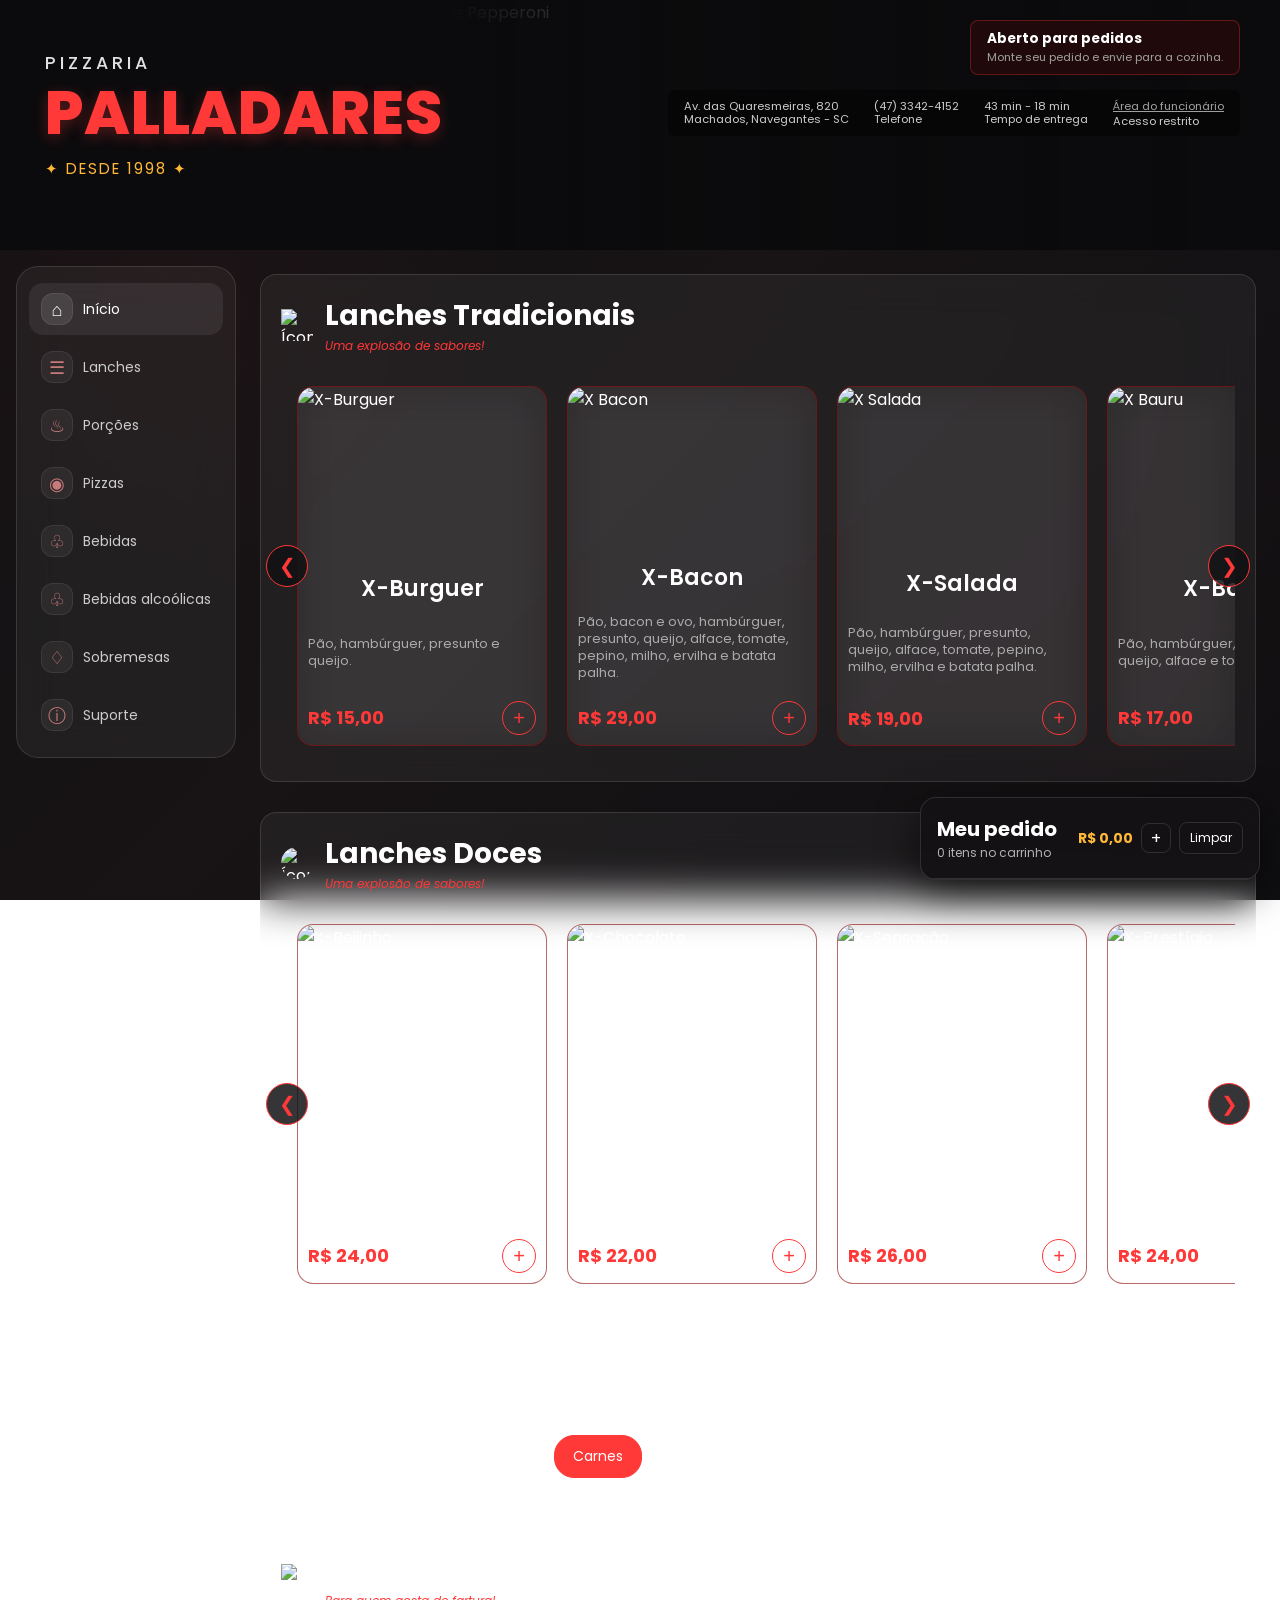
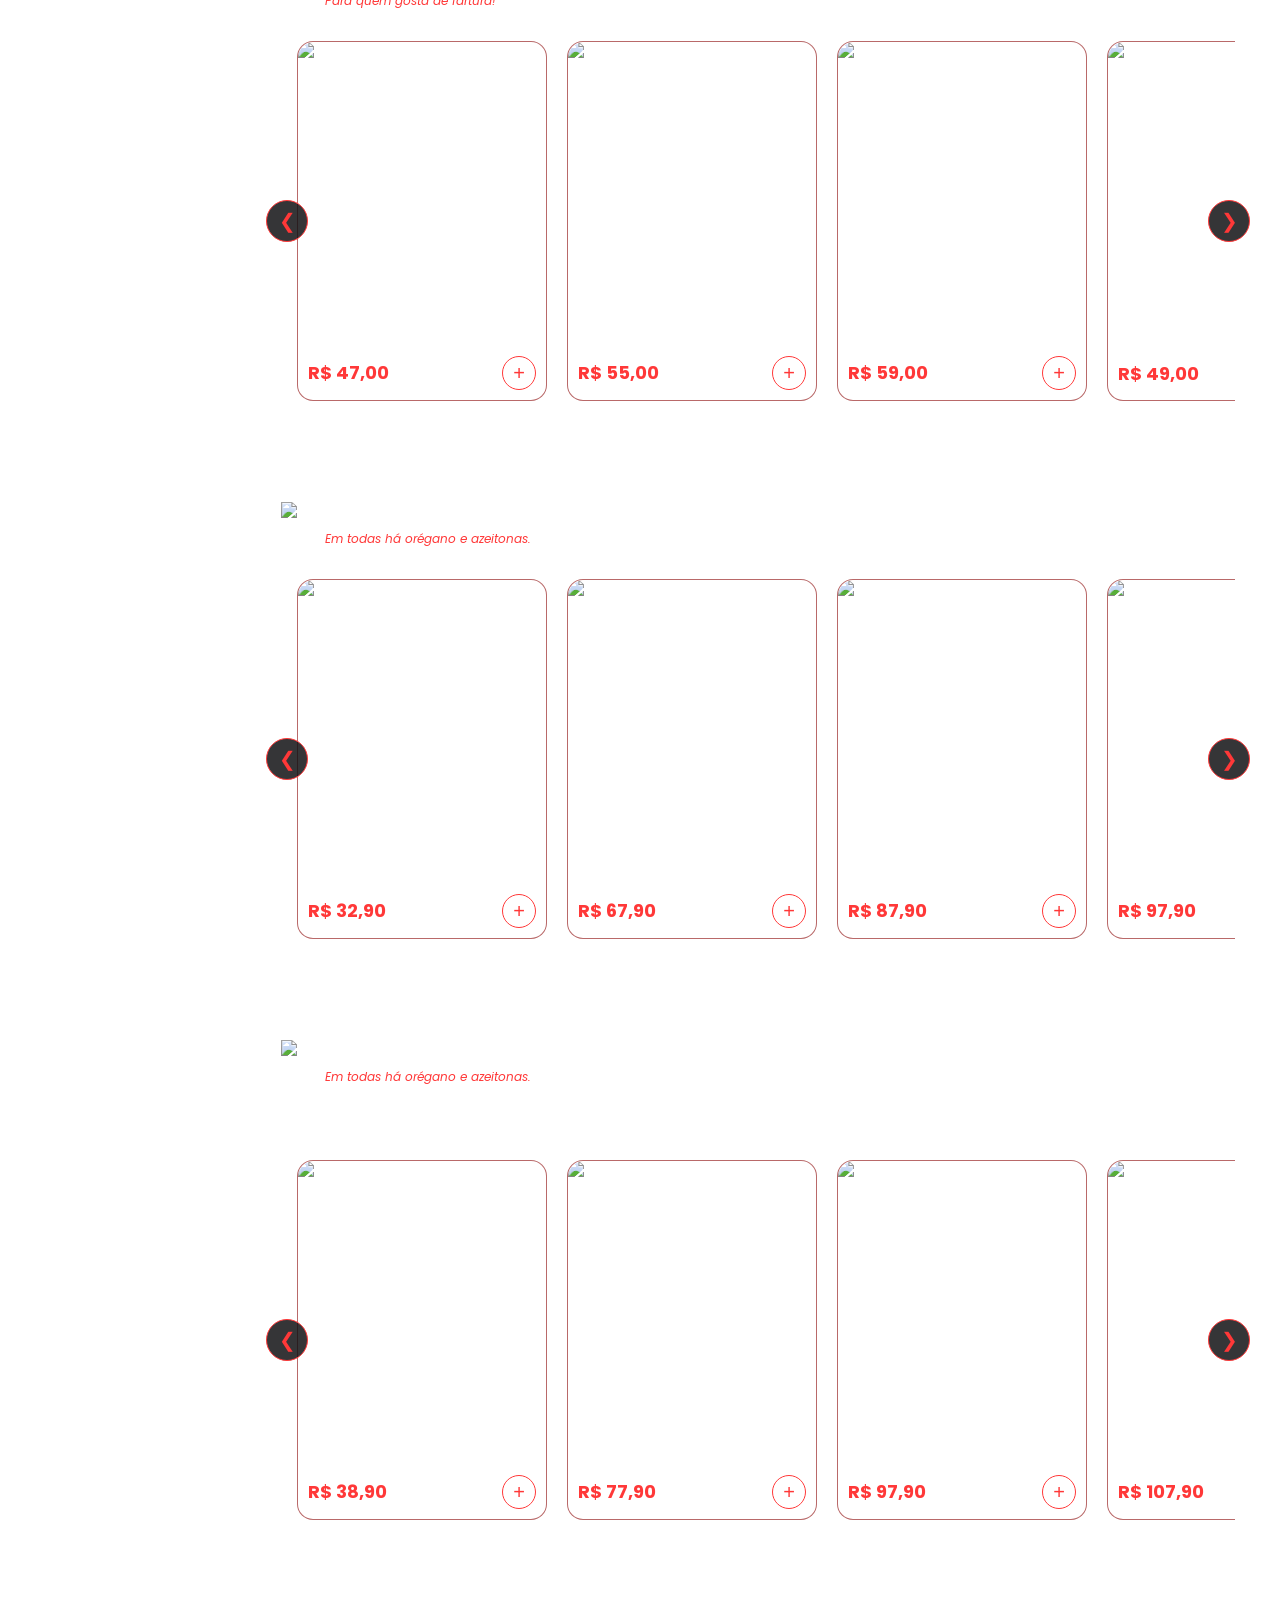
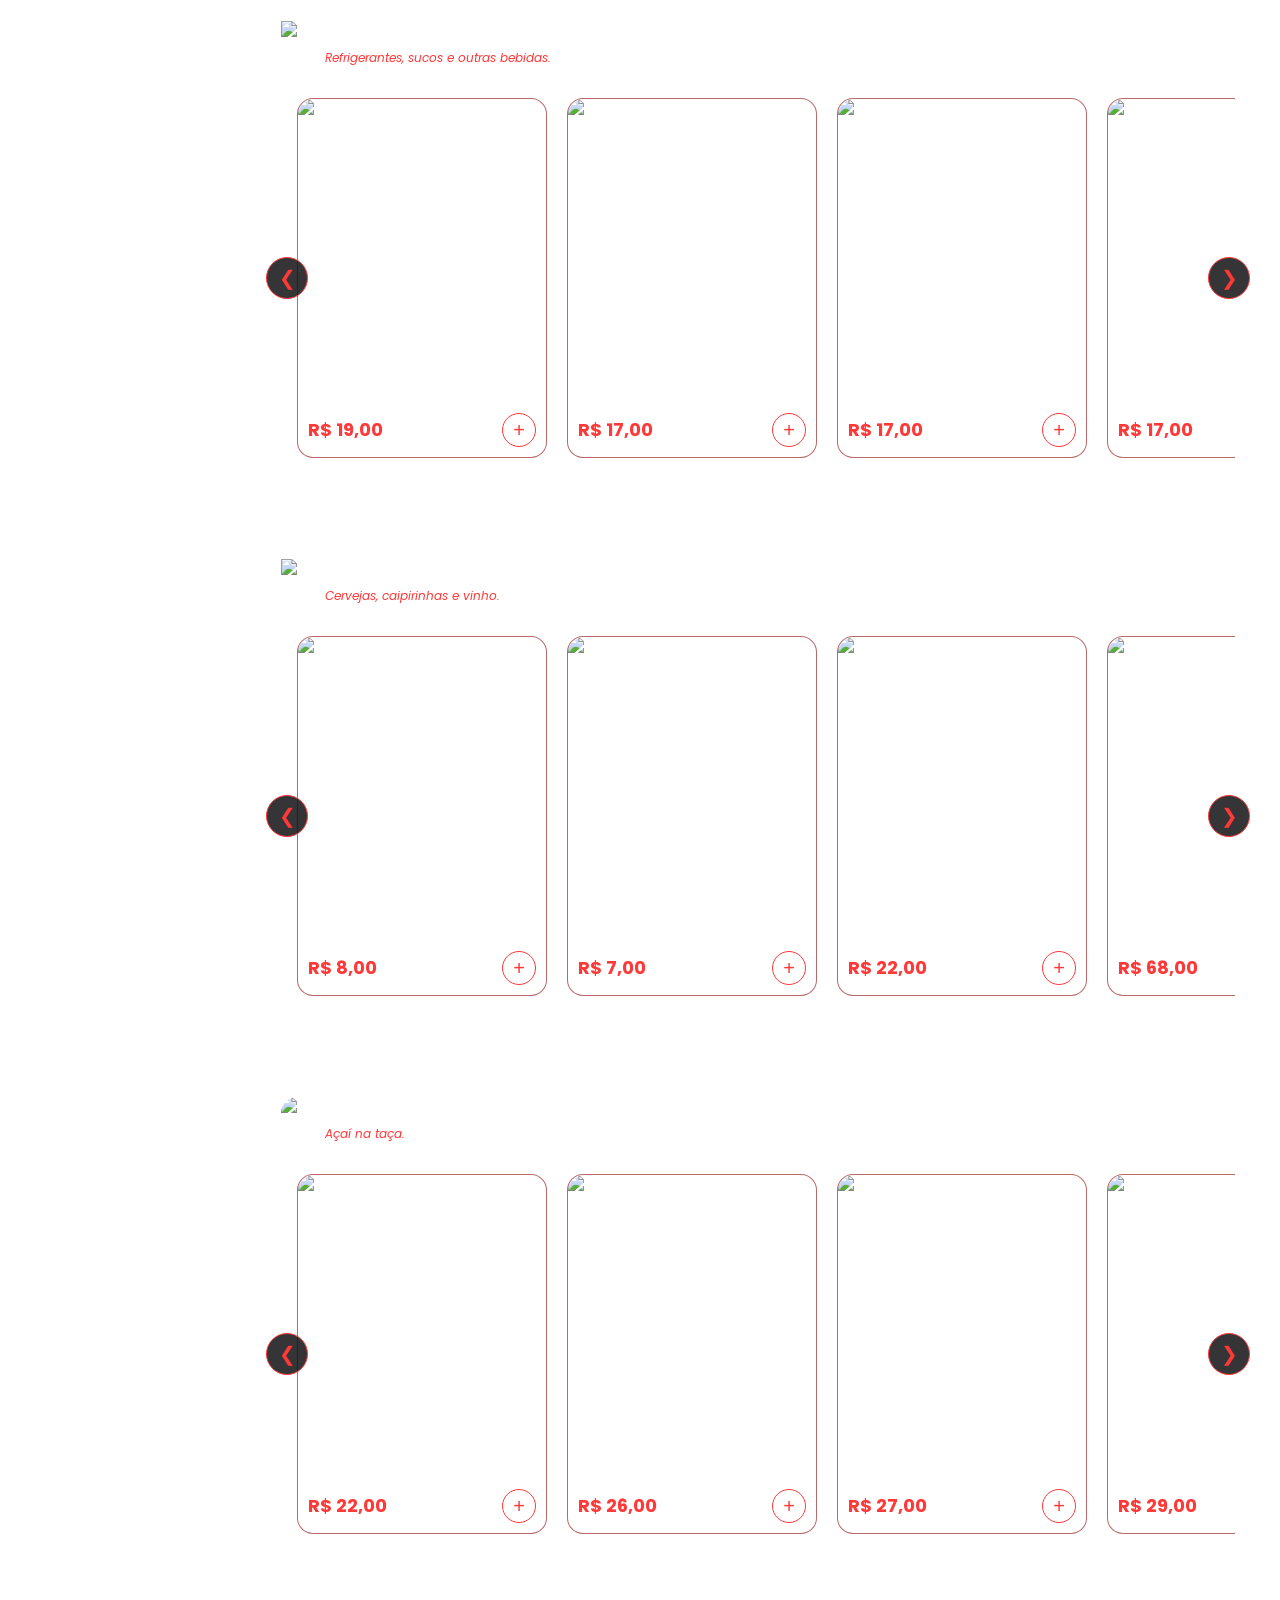
==== index.html @ 0960ecad "arquivos atualizados com pedidos corretos e comentario melhores" ====
<!DOCTYPE html>
<html lang="pt-BR">
<head>
    <meta charset="UTF-8">
    <meta name="viewport" content="width=device-width, initial-scale=1.0">
    <title>Pizzaria do Palladares</title>
    <link rel="preconnect" href="https://fonts.googleapis.com">
    <link rel="preconnect" href="https://fonts.gstatic.com" crossorigin>
    <link href="https://fonts.googleapis.com/css2?family=Poppins:wght@300;400;500;600;700;800&display=swap" rel="stylesheet">
    <link rel="stylesheet" href="css/cardapio.css">
    <script src="js/banco.js" defer></script>
    <script src="js/cardapio.js" defer></script>
</head>
<body>
    <header class="topo" id="inicio">
        <img src="imgs/img_header/Pizzatopo.png" alt="Pizza de Pepperoni" class="imagem-topo">
        <div class="overlay-topo"></div>

        <div class="conteudo-topo">
            <div class="logo-area">
                <h3 class="h3pizza">PIZZARIA</h3>
                <h1 class="h1nomeres">Palladares</h1>
                <span class="h4abertura">✦ DESDE 1998 ✦</span>
            </div>

            <div class="info-header-area">
                <div class="card-status-pedido">
                    <div class="texto-status">
                        <strong>Aberto para pedidos</strong>
                        <small>Monte seu pedido e envie para a cozinha.</small>
                    </div>
                </div>

                <div class="bar-info-detalhes">
                    <div class="item-info">
                        <div>
                            <small>Av. das Quaresmeiras, 820</small>
                            <small>Machados, Navegantes - SC</small>
                        </div>
                    </div>
                    <div class="item-info">
                        <div>
                            <small>(47) 3342-4152</small>
                            <small>Telefone</small>
                        </div>
                    </div>
                    <div class="item-info">
                        <div>
                            <small>43 min - 18 min</small>
                            <small>Tempo de entrega</small>
                        </div>
                    </div>
                    <div class="item-info">
                        <div>
                            <a class="link-menu" href="login.html">Área do funcionário</a>
                            <small>Acesso restrito</small>
                        </div>
                    </div>
                </div>
            </div>
        </div>
    </header>

    <main>
        <div class="menu-total">
            <aside class="menu-lateral" aria-label="Menu de categorias">
                <nav class="navegacao-lateral">
                    <a class="item-menu ativo" href="#inicio"><span class="icone-menu" aria-hidden="true">⌂</span><span>Início</span></a>
                    <a class="item-menu" href="#lanches"><span class="icone-menu" aria-hidden="true">☰</span><span>Lanches</span></a>
                    <a class="item-menu" href="#porcoes"><span class="icone-menu" aria-hidden="true">♨</span><span>Porções</span></a>
                    <a class="item-menu" href="#pizzas"><span class="icone-menu" aria-hidden="true">◉</span><span>Pizzas</span></a>
                    <a class="item-menu" href="#bebidas"><span class="icone-menu" aria-hidden="true">♧</span><span>Bebidas</span></a>
                    <a class="item-menu" href="#bebidas-alcoolicas"><span class="icone-menu" aria-hidden="true">♧</span><span>Bebidas alcoólicas</span></a>
                    <a class="item-menu" href="#sobremesas"><span class="icone-menu" aria-hidden="true">♢</span><span>Sobremesas</span></a>
                    <a class="item-menu" href="#informacoes"><span class="icone-menu" aria-hidden="true">ⓘ</span><span>Suporte</span></a>
                </nav>
            </aside>

            <div class="menuPrincipal">
                <div class="containerMenuCarrosel" id="lanches">
                    <div class="cabecalhoLanches">
                        <img src="imgs/icons/silhuetaHamburguer.png" alt="Ícone Hambúrguer">
                        <div class="texto">
                            <p class="tituloLanches">Lanches Tradicionais</p>
                            <p class="subLanches">Uma explosão de sabores!</p>
                        </div>
                    </div>
                    <div class="carrossel-container">
                        <button class="btn-carrossel btn-prev" onclick="rolarCarrossel('prev', 'lanches')" aria-label="Ver lanches anteriores">&#10094;</button>
                        <div class="filaLanches" id="fila-lanches"></div>
                        <button class="btn-carrossel btn-next" onclick="rolarCarrossel('next', 'lanches')" aria-label="Ver próximos lanches">&#10095;</button>
                    </div>
                </div>

                <div class="containerMenuCarrosel">
                    <div class="cabecalhoLanches">
                        <img class="boloIcon" src="imgs/icons/silhuetaBolo.png" alt="Ícone Bolo">
                        <div class="texto">
                            <p class="tituloLanches">Lanches Doces</p>
                            <p class="subLanches">Uma explosão de sabores!</p>
                        </div>
                    </div>
                    <div class="carrossel-container">
                        <button class="btn-carrossel btn-prev" onclick="rolarCarrossel('prev', 'lancheDoces')" aria-label="Ver lanches anteriores">&#10094;</button>
                        <div class="filaLanches" id="fila-lancheDoces"></div>
                        <button class="btn-carrossel btn-next" onclick="rolarCarrossel('next', 'lancheDoces')" aria-label="Ver próximos lanches doces">&#10095;</button>
                    </div>
                </div>

                <div class="containerTiposdePorção" id="porcoes">
                    <p class="tituloPorções">Tipos de Porções</p>
                    <div class="divisãoDosTipos">
                        <div class="carnes tipo-porcao" onclick="mostrarPorcao('carnes')">Carnes</div>
                        <div class="frutosDoMar tipo-porcao" onclick="mostrarPorcao('frutosDoMar')">Frutos do Mar</div>
                        <div class="fritas tipo-porcao" onclick="mostrarPorcao('fritas')">Fritas</div>
                        <div class="mistas tipo-porcao" onclick="mostrarPorcao('mistas')">Mistas</div>
                    </div>
                </div>

                <div class="containerMenuCarrosel carrossel-porcoes" id="carrossel-carnes" style="display: none;">
                    <div class="cabecalhoLanches">
                        <img src="imgs/icons/silhuetaHamburguer.png" alt="Ícone Carnes">
                        <div class="texto">
                            <p class="tituloLanches">Carnes</p>
                            <p class="subLanches">Para quem gosta de fartura!</p>
                        </div>
                    </div>
                    <div class="carrossel-container">
                        <button class="btn-carrossel btn-prev" onclick="rolarCarrossel('prev', 'carnes')" aria-label="Anterior">&#10094;</button>
                        <div class="filaLanches" id="fila-carnes"></div>
                        <button class="btn-carrossel btn-next" onclick="rolarCarrossel('next', 'carnes')" aria-label="Próximo">&#10095;</button>
                    </div>
                </div>

                <div class="containerMenuCarrosel carrossel-porcoes" id="carrossel-frutosDoMar" style="display: none;">
                    <div class="cabecalhoLanches">
                        <img src="imgs/icons/silhuetaHamburguer.png" alt="Ícone Frutos do Mar">
                        <div class="texto">
                            <p class="tituloLanches">Frutos do Mar</p>
                            <p class="subLanches">Frescor do oceano!</p>
                        </div>
                    </div>
                    <div class="carrossel-container">
                        <button class="btn-carrossel btn-prev" onclick="rolarCarrossel('prev', 'frutosDoMar')" aria-label="Anterior">&#10094;</button>
                        <div class="filaLanches" id="fila-frutosDoMar"></div>
                        <button class="btn-carrossel btn-next" onclick="rolarCarrossel('next', 'frutosDoMar')" aria-label="Próximo">&#10095;</button>
                    </div>
                </div>

                <div class="containerMenuCarrosel carrossel-porcoes" id="carrossel-fritas" style="display: none;">
                    <div class="cabecalhoLanches">
                        <img src="imgs/icons/silhuetaHamburguer.png" alt="Ícone Fritas">
                        <div class="texto">
                            <p class="tituloLanches">Fritas</p>
                            <p class="subLanches">Crocantes e irresistíveis!</p>
                        </div>
                    </div>
                    <div class="carrossel-container">
                        <button class="btn-carrossel btn-prev" onclick="rolarCarrossel('prev', 'fritas')" aria-label="Anterior">&#10094;</button>
                        <div class="filaLanches" id="fila-fritas"></div>
                        <button class="btn-carrossel btn-next" onclick="rolarCarrossel('next', 'fritas')" aria-label="Próximo">&#10095;</button>
                    </div>
                </div>

                <div class="containerMenuCarrosel carrossel-porcoes" id="carrossel-mistas" style="display: none;">
                    <div class="cabecalhoLanches">
                        <img src="imgs/icons/silhuetaHamburguer.png" alt="Ícone Mistas">
                        <div class="texto">
                            <p class="tituloLanches">Porções Mistas</p>
                            <p class="subLanches">O melhor de tudo junto!</p>
                        </div>
                    </div>
                    <div class="carrossel-container">
                        <button class="btn-carrossel btn-prev" onclick="rolarCarrossel('prev', 'mistas')" aria-label="Anterior">&#10094;</button>
                        <div class="filaLanches" id="fila-mistas"></div>
                        <button class="btn-carrossel btn-next" onclick="rolarCarrossel('next', 'mistas')" aria-label="Próximo">&#10095;</button>
                    </div>
                </div>

                <div class="containerMenuCarrosel" id="pizzas">
                    <div class="cabecalhoLanches">
                        <img src="imgs/icons/silhuetaHamburguer.png" alt="Ícone de pizza">
                        <div class="texto">
                            <p class="tituloLanches">Pizzas Tradicionais e Doces</p>
                            <p class="subLanches">Em todas há orégano e azeitonas.</p>
                        </div>
                    </div>
                    <div class="carrossel-container">
                        <button class="btn-carrossel btn-prev" onclick="rolarCarrossel('prev', 'pizzas')" aria-label="Ver pizzas anteriores">&#10094;</button>
                        <div class="filaLanches" id="fila-pizzas"></div>
                        <button class="btn-carrossel btn-next" onclick="rolarCarrossel('next', 'pizzas')" aria-label="Ver próximas pizzas">&#10095;</button>
                    </div>
                </div>

                <div class="containerMenuCarrosel" id="pizzas-especiais">
                    <div class="cabecalhoLanches">
                        <img src="imgs/icons/silhuetaHamburguer.png" alt="Ícone de pizza especial">
                        <div class="texto">
                            <p class="tituloLanches">Pizzas Especiais, Tradicionais e Doces</p>
                            <p class="subLanches">Em todas há orégano e azeitonas.</p>
                        </div>
                    </div>
                    <p class="descricaoLanche">É obrigatório escolher pelo menos 1 sabor especial.</p>
                    <div class="carrossel-container">
                        <button class="btn-carrossel btn-prev" onclick="rolarCarrossel('prev', 'pizzasEspeciais')" aria-label="Ver pizzas especiais anteriores">&#10094;</button>
                        <div class="filaLanches" id="fila-pizzasEspeciais"></div>
                        <button class="btn-carrossel btn-next" onclick="rolarCarrossel('next', 'pizzasEspeciais')" aria-label="Ver próximas pizzas especiais">&#10095;</button>
                    </div>
                </div>

                <div class="containerMenuCarrosel" id="bebidas">
                    <div class="cabecalhoLanches">
                        <img src="imgs/icons/silhuetaHamburguer.png" alt="Ícone de bebidas">
                        <div class="texto">
                            <p class="tituloLanches">Bebidas sem álcool</p>
                            <p class="subLanches">Refrigerantes, sucos e outras bebidas.</p>
                        </div>
                    </div>
                    <div class="carrossel-container">
                        <button class="btn-carrossel btn-prev" onclick="rolarCarrossel('prev', 'bebidas')" aria-label="Ver bebidas anteriores">&#10094;</button>
                        <div class="filaLanches" id="fila-bebidas"></div>
                        <button class="btn-carrossel btn-next" onclick="rolarCarrossel('next', 'bebidas')" aria-label="Ver próximas bebidas">&#10095;</button>
                    </div>
                </div>

                <div class="containerMenuCarrosel" id="bebidas-alcoolicas">
                    <div class="cabecalhoLanches">
                        <img src="imgs/icons/silhuetaHamburguer.png" alt="Ícone de bebidas alcoólicas">
                        <div class="texto">
                            <p class="tituloLanches">Bebidas Alcoólicas</p>
                            <p class="subLanches">Cervejas, caipirinhas e vinho.</p>
                        </div>
                    </div>
                    <div class="carrossel-container">
                        <button class="btn-carrossel btn-prev" onclick="rolarCarrossel('prev', 'bebidasAlcoolicas')" aria-label="Ver bebidas anteriores">&#10094;</button>
                        <div class="filaLanches" id="fila-bebidasAlcoolicas"></div>
                        <button class="btn-carrossel btn-next" onclick="rolarCarrossel('next', 'bebidasAlcoolicas')" aria-label="Ver próximas bebidas">&#10095;</button>
                    </div>
                </div>

                <div class="containerMenuCarrosel" id="sobremesas">
                    <div class="cabecalhoLanches">
                        <img class="boloIcon" src="imgs/icons/silhuetaBolo.png" alt="Ícone de sobremesas">
                        <div class="texto">
                            <p class="tituloLanches">Sobremesas</p>
                            <p class="subLanches">Açaí na taça.</p>
                        </div>
                    </div>
                    <div class="carrossel-container">
                        <button class="btn-carrossel btn-prev" onclick="rolarCarrossel('prev', 'sobremesas')" aria-label="Ver sobremesas anteriores">&#10094;</button>
                        <div class="filaLanches" id="fila-sobremesas"></div>
                        <button class="btn-carrossel btn-next" onclick="rolarCarrossel('next', 'sobremesas')" aria-label="Ver próximas sobremesas">&#10095;</button>
                    </div>
                </div>

                <footer class="containerMenuCarrosel" id="informacoes">
                    <p class="tituloLanches">Suporte</p>
                    <p class="descricaoLanche">FAÇA SEU APP VOCÊ TAMBÉM! (47) 9 9213-6417</p>
                </footer>
            </div>
        </div>
    </main>

    <section class="resumo-carrinho recolhido" id="pedido" aria-labelledby="titulo-carrinho">
        <div class="cabecalho-carrinho">
            <div>
                <h2 id="titulo-carrinho">Meu pedido</h2>
                <p><span id="contadorItens">0</span> <span id="rotuloItens">itens no carrinho</span></p>
            </div>
            <div class="acoes-carrinho">
                <strong class="total-compacto" id="totalCompacto">R$ 0,00</strong>
                <button class="btn-alternar-carrinho" id="alternarCarrinho" type="button" aria-label="Expandir carrinho" aria-expanded="false">+</button>
                <button class="btn-limpar" id="limparCarrinho" type="button">Limpar</button>
            </div>
        </div>

        <div class="corpo-carrinho" id="conteudoCarrinho">
            <p class="carrinho-vazio" id="carrinhoVazio">Seu pedido ainda está vazio.</p>
            <ul class="itens-carrinho" id="itensCarrinho" aria-live="polite"></ul>

            <div class="totais-carrinho">
                <div><span>Subtotal</span><strong id="subtotal">R$ 0,00</strong></div>
                <div class="total-pedido"><span>Total</span><strong id="total">R$ 0,00</strong></div>
            </div>

            <button class="botao-finalizar" id="finalizarPedido" type="button" disabled>Finalizar pedido</button>

            <form id="formFinalizar" class="form-finalizar" hidden>
                <div class="campo-carrinho">
                    <label id="rotuloClienteFinalizar" for="clienteFinalizar">Seu nome</label>
                    <input id="clienteFinalizar" type="text" placeholder="Ex.: Maria" required>
                </div>
                <div class="campo-carrinho">
                    <label for="mesaFinalizar">Mesa ou retirada</label>
                    <input id="mesaFinalizar" type="text" placeholder="Ex.: Mesa 03 ou Retirada" required>
                </div>
                <button class="botao-finalizar" type="submit">Enviar para a cozinha</button>
            </form>

            <p class="mensagem-login" id="mensagemFinalizar" hidden></p>
            <p id="voltarAtendimento" hidden><a href="atendente.html">Voltar para o painel de atendimento</a></p>
        </div>
    </section>
</body>
</html>
---- css/cardapio.css ----
/* =====================================================
   VARIÁVEIS DE CORES
   Todas as cores do projeto ficam aqui.
   Para mudar a identidade visual, altere só este bloco.
   ===================================================== */
:root {
    --cor-principal: #ff3838;
    --cor-secundaria: #ffb838;
    --cor-fundo: #111113;
    --cor-fundo-medio: #181416;
    --cor-fundo-escuro: #0e0e10;
    --cor-topo: #0b0b0d;
    --cor-texto: #ffffff;
    --cor-texto-suave: #cccccc;
    --cor-texto-fraco: #a0a0a0;
    --cor-borda: rgba(255, 255, 255, 0.12);
    --cor-vidro: rgba(255, 255, 255, 0.05);
    --cor-borda-card: rgb(143 14 14 / 62%);
    --cor-sombra-card: rgba(203, 76, 33, 0.545);
    --cor-sucesso: #198754;
    --cor-erro: #dc3545;
}

* {
    margin: 0;
    padding: 0;
    box-sizing: border-box;
}

html {
    scroll-behavior: smooth;
}

body {
    background:
        radial-gradient(circle at 12% 30%, rgba(112, 30, 30, 0.09), transparent 28%),
        radial-gradient(circle at 88% 72%, rgba(82, 27, 36, 0.06), transparent 30%),
        linear-gradient(135deg, var(--cor-fundo) 0%, var(--cor-fundo-medio) 48%, var(--cor-fundo-escuro) 100%);
    background-attachment: fixed;
    min-height: 100vh;
    color: var(--cor-texto);
    font-family: 'Poppins', sans-serif;
    overflow-x: hidden;
}

/* ----- TOPO ----- */
.topo {
    position: relative;
    width: 100%;
    height: 250px;
    overflow: hidden;
    background-color: var(--cor-topo);
}

.imagem-topo {
    position: absolute;
    top: 0;
    right: 0;
    width: 70%;
    height: 100%;
    object-fit: cover;
    object-position: right center;
    z-index: 1;
}

.overlay-topo {
    position: absolute;
    inset: 0;
    background: linear-gradient(90deg, var(--cor-topo) 35%, rgba(11, 11, 13, 0.75) 50%, rgba(11, 11, 13, 0.3) 100%);
    z-index: 2;
}

.conteudo-topo {
    position: relative;
    z-index: 3;
    display: flex;
    justify-content: space-between;
    align-items: flex-start;
    padding: 20px 40px;
    height: 100%;
}

.logo-area {
    display: flex;
    flex-direction: column;
    justify-content: center;
    align-items: flex-start;
    padding: 30px 5px;
}

.h3pizza {
    font-size: 1.1rem;
    font-weight: 500;
    letter-spacing: 4px;
    text-transform: uppercase;
    color: #e0e0e0;
}

.h1nomeres {
    font-size: 3.8rem;
    font-weight: 800;
    color: var(--cor-principal);
    text-transform: uppercase;
    letter-spacing: 1px;
    text-shadow: 0 4px 15px rgba(255, 56, 56, 0.3);
    line-height: 1.1;
    margin: 4px 0;
}

.h4abertura {
    font-size: 0.95rem;
    font-weight: 400;
    letter-spacing: 2px;
    color: var(--cor-secundaria);
    margin-top: 6px;
}

.info-header-area {
    display: flex;
    flex-direction: column;
    align-items: flex-end;
    gap: 15px;
}

.card-status-pedido {
    background: rgba(40, 10, 10, 0.75);
    border: 1px solid rgba(255, 56, 56, 0.3);
    border-radius: 8px;
    padding: 8px 16px;
    backdrop-filter: blur(5px);
}

.texto-status {
    display: flex;
    flex-direction: column;
}

.texto-status strong {
    font-size: 0.85rem;
    color: var(--cor-texto);
}

.texto-status small {
    font-size: 0.7rem;
    color: var(--cor-texto-fraco);
}

.bar-info-detalhes {
    display: flex;
    align-items: center;
    gap: 25px;
    background: rgba(0, 0, 0, 0.4);
    padding: 8px 16px;
    border-radius: 6px;
    backdrop-filter: blur(4px);
}

.item-info {
    display: flex;
    align-items: center;
    gap: 8px;
}

.item-info div {
    display: flex;
    flex-direction: column;
}

.item-info small {
    font-size: 0.7rem;
    color: var(--cor-texto-suave);
    line-height: 1.2;
}

.link-menu {
    color: var(--cor-texto-fraco);
    text-decoration: underline;
    font-size: 0.7rem;
}

/* ----- LAYOUT PRINCIPAL ----- */
.menu-total {
    display: flex;
    min-height: 100vh;
    width: 100%;
}

.menu-lateral {
    position: sticky;
    top: 16px;
    align-self: flex-start;
    width: 220px;
    flex-shrink: 0;
    margin: 16px 0 16px 16px;
    padding: 16px 12px;
    border-radius: 22px;
    background: var(--cor-vidro);
    backdrop-filter: blur(20px);
    border: 1px solid var(--cor-borda);
}

.navegacao-lateral {
    display: flex;
    flex-direction: column;
    gap: 6px;
}

.item-menu {
    display: flex;
    align-items: center;
    gap: 10px;
    padding: 10px 12px;
    border-radius: 14px;
    color: var(--cor-texto-suave);
    text-decoration: none;
    font-size: 14px;
    transition: 0.2s;
}

.item-menu:hover,
.item-menu.ativo {
    color: var(--cor-texto);
    background: rgba(255, 255, 255, 0.075);
}

.icone-menu {
    width: 32px;
    height: 32px;
    display: inline-flex;
    align-items: center;
    justify-content: center;
    flex-shrink: 0;
    font-size: 18px;
    color: #c77a7a;
    background: rgba(255, 255, 255, 0.055);
    border: 1px solid rgba(255, 255, 255, 0.08);
    border-radius: 12px;
}

.item-menu.ativo .icone-menu {
    color: var(--cor-texto);
    background: rgba(255, 255, 255, 0.1);
}

.menuPrincipal {
    flex: 1;
    min-width: 0;
    padding: 24px;
    display: flex;
    flex-direction: column;
    gap: 30px;
    overflow: hidden;
}

/* ----- SEÇÕES E CARROSSÉIS ----- */
.containerMenuCarrosel {
    padding: 20px;
    display: flex;
    flex-direction: column;
    gap: 16px;
    border-radius: 16px;
    background: var(--cor-vidro);
    backdrop-filter: blur(20px);
    border: 1px solid var(--cor-borda);
    width: 100%;
}

.cabecalhoLanches {
    width: 100%;
    display: flex;
    align-items: center;
    gap: 12px;
}

.cabecalhoLanches img {
    width: 32px;
    height: 32px;
    object-fit: contain;
}

.boloIcon {
    border-radius: 50%;
}

.tituloLanches {
    font-size: 28px;
    font-weight: bold;
}

.subLanches {
    font-size: 12px;
    color: var(--cor-principal);
    font-style: italic;
}

.carrossel-container {
    position: relative;
    display: flex;
    align-items: center;
    width: 100%;
}

.filaLanches {
    display: flex;
    flex-direction: row;
    flex-wrap: nowrap;
    gap: 20px;
    overflow-x: auto;
    scroll-behavior: smooth;
    padding: 15px 16px;
    width: 100%;
    -ms-overflow-style: none;
    scrollbar-width: none;
}

.filaLanches::-webkit-scrollbar {
    display: none;
}

.btn-carrossel {
    position: absolute;
    top: 50%;
    transform: translateY(-50%);
    background: rgba(18, 18, 20, 0.85);
    color: var(--cor-principal);
    border: 1px solid var(--cor-principal);
    border-radius: 50%;
    width: 42px;
    height: 42px;
    font-size: 20px;
    cursor: pointer;
    z-index: 10;
    display: flex;
    align-items: center;
    justify-content: center;
    transition: 0.3s;
}

.btn-carrossel:hover {
    background: var(--cor-principal);
    color: var(--cor-texto);
}

.btn-prev { left: -15px; }
.btn-next { right: -15px; }

/* ----- CARDS DOS PRODUTOS ----- */
.card {
    flex: 0 0 250px;
    min-height: 360px;
    display: flex;
    flex-direction: column;
    justify-content: space-between;
    border-radius: 16px;
    background: var(--cor-vidro);
    backdrop-filter: blur(20px);
    border: 1px solid var(--cor-borda-card);
    transition: transform 0.3s, box-shadow 0.3s;
    padding-bottom: 10px;
}

.card:hover {
    transform: translateY(-6px);
    box-shadow: 0 8px 20px var(--cor-sombra-card);
}

.card img {
    border-radius: 16px 16px 0 0;
    object-fit: cover;
    width: 100%;
    height: 150px;
    flex-shrink: 0;
}

.nomeLanche {
    padding: 8px 8px 4px;
    text-align: center;
    font-size: 22px;
    font-weight: 600;
    min-height: 58px;
    display: flex;
    align-items: center;
    justify-content: center;
}

.descricaoLanche {
    font-size: 13px;
    text-align: start;
    padding: 0 10px 10px;
    color: rgba(255, 255, 255, 0.59);
    line-height: 1.3;
}

.linha-preco {
    display: flex;
    align-items: center;
    justify-content: space-between;
    gap: 10px;
    padding: 0 10px;
}

.preçoHambuguer {
    font-size: 18px;
    color: var(--cor-principal);
    font-weight: 700;
}

.btn-adicionar {
    width: 34px;
    height: 34px;
    border-radius: 50%;
    border: 1px solid var(--cor-principal);
    background: transparent;
    color: var(--cor-principal);
    font-size: 20px;
    line-height: 1;
    cursor: pointer;
    flex-shrink: 0;
    transition: 0.2s;
}

.btn-adicionar:hover {
    background: var(--cor-principal);
    color: var(--cor-texto);
}

/* ----- PORÇÕES ----- */
.containerTiposdePorção {
    padding: 20px;
    display: flex;
    flex-direction: column;
    align-items: center;
    gap: 16px;
    border-radius: 16px;
    background: var(--cor-vidro);
    backdrop-filter: blur(20px);
    border: 1px solid var(--cor-borda);
    width: 100%;
}

.tituloPorções {
    font-size: 32px;
    font-weight: bold;
}

.divisãoDosTipos {
    display: flex;
    flex-flow: row wrap;
    justify-content: center;
    gap: 10px;
    width: 100%;
}

.tipo-porcao {
    padding: 10px 18px;
    border-radius: 20px;
    background: rgba(255, 255, 255, 0.06);
    border: 1px solid var(--cor-borda);
    cursor: pointer;
    font-size: 14px;
    transition: 0.2s;
}

.tipo-porcao:hover,
.tipo-porcao.ativo {
    background: var(--cor-principal);
    color: var(--cor-texto);
    border-color: var(--cor-principal);
}

/* ----- CARRINHO ----- */
.resumo-carrinho {
    position: fixed;
    right: 20px;
    bottom: 20px;
    width: min(380px, calc(100vw - 40px));
    max-height: calc(100vh - 40px);
    display: flex;
    flex-direction: column;
    border-radius: 16px;
    background: rgba(20, 18, 20, 0.97);
    border: 1px solid var(--cor-borda);
    box-shadow: 0 12px 40px rgba(0, 0, 0, 0.6);
    z-index: 100;
    overflow: hidden;
}

.cabecalho-carrinho {
    display: flex;
    align-items: center;
    justify-content: space-between;
    gap: 12px;
    padding: 16px;
    border-bottom: 1px solid var(--cor-borda);
}

.cabecalho-carrinho h2 {
    font-size: 20px;
}

.cabecalho-carrinho p,
.carrinho-vazio,
.informacoes-item small {
    color: rgba(255, 255, 255, 0.68);
    font-size: 12px;
}

.acoes-carrinho {
    display: flex;
    align-items: center;
    gap: 8px;
}

.total-compacto,
.total-pedido strong {
    color: var(--cor-secundaria);
    white-space: nowrap;
    font-size: 14px;
}

.btn-alternar-carrinho,
.btn-limpar,
.btn-remover {
    border: 1px solid var(--cor-borda);
    background: transparent;
    color: var(--cor-texto);
    border-radius: 8px;
    padding: 6px 10px;
    font-size: 12px;
    cursor: pointer;
    font-family: inherit;
}

.btn-alternar-carrinho {
    width: 30px;
    height: 30px;
    padding: 0;
    font-size: 16px;
}

.corpo-carrinho {
    overflow-y: auto;
    padding: 0 16px 16px;
}

.resumo-carrinho.recolhido {
    width: min(340px, calc(100vw - 40px));
}

.resumo-carrinho.recolhido .corpo-carrinho {
    display: none;
}

.carrinho-vazio {
    padding: 20px 0;
}

.itens-carrinho {
    list-style: none;
}

.item-carrinho {
    display: grid;
    grid-template-columns: minmax(0, 1fr) 64px auto;
    align-items: center;
    gap: 10px;
    padding: 12px 0;
    border-bottom: 1px solid var(--cor-borda);
}

.informacoes-item {
    display: flex;
    flex-direction: column;
    gap: 4px;
    min-width: 0;
}

.informacoes-item strong {
    font-size: 13px;
    word-break: break-word;
}

.quantidade-carrinho {
    width: 64px;
    min-height: 34px;
    padding: 4px;
    border: 1px solid rgba(255, 255, 255, 0.25);
    border-radius: 4px;
    background: var(--cor-fundo-medio);
    color: var(--cor-texto);
    font: inherit;
    font-size: 13px;
}

.totais-carrinho {
    display: grid;
    gap: 10px;
    margin-top: 16px;
}

.totais-carrinho div {
    display: flex;
    justify-content: space-between;
    font-size: 13px;
}

.total-pedido {
    padding-top: 12px;
    border-top: 1px solid rgba(255, 255, 255, 0.2);
    font-size: 18px !important;
}

.botao-finalizar {
    width: 100%;
    margin-top: 14px;
    padding: 12px;
    border: 0;
    border-radius: 10px;
    background: var(--cor-principal);
    color: var(--cor-texto);
    font-family: inherit;
    font-size: 14px;
    font-weight: 600;
    cursor: pointer;
    transition: 0.2s;
}

.botao-finalizar:hover:not(:disabled) {
    background: #e62929;
}

.botao-finalizar:disabled {
    opacity: 0.4;
    cursor: not-allowed;
}

.form-finalizar {
    display: flex;
    flex-direction: column;
    gap: 10px;
    margin-top: 14px;
    padding-top: 14px;
    border-top: 1px solid var(--cor-borda);
}

.campo-carrinho {
    display: flex;
    flex-direction: column;
    gap: 5px;
}

.campo-carrinho label {
    font-size: 12px;
    color: var(--cor-texto-suave);
}

.campo-carrinho input {
    width: 100%;
    padding: 10px;
    border: 1px solid rgba(255, 255, 255, 0.25);
    border-radius: 8px;
    background: var(--cor-fundo-medio);
    color: var(--cor-texto);
    font-family: inherit;
    font-size: 13px;
}

.campo-carrinho input:focus {
    outline: none;
    border-color: var(--cor-principal);
}

.mensagem-login {
    margin-top: 12px;
    padding: 10px;
    border-radius: 8px;
    font-size: 12px;
    line-height: 1.4;
}

.mensagem-login.erro {
    background: rgba(220, 53, 69, 0.15);
    color: #ff8f8f;
    border: 1px solid rgba(220, 53, 69, 0.4);
}

.mensagem-login.sucesso {
    background: rgba(25, 135, 84, 0.15);
    color: #6ee7a8;
    border: 1px solid rgba(25, 135, 84, 0.4);
}

/* =====================================================
   RESPONSIVIDADE
   ===================================================== */

/* Tablets e notebooks pequenos */
@media (max-width: 900px) {
    .topo {
        height: auto;
    }

    .conteudo-topo {
        flex-direction: column;
        align-items: center;
        gap: 15px;
        padding: 20px;
    }

    .info-header-area {
        align-items: center;
        width: 100%;
    }

    .bar-info-detalhes {
        flex-wrap: wrap;
        justify-content: center;
        gap: 14px;
    }

    .h1nomeres {
        font-size: 3rem;
    }
}

/* Celulares */
@media (max-width: 800px) {
    .menu-total {
        flex-direction: column;
    }

    .menu-lateral {
        position: sticky;
        top: 0;
        z-index: 30;
        width: 100%;
        margin: 0;
        padding: 10px 12px;
        border-radius: 0 0 18px 18px;
        overflow-x: auto;
    }

    .navegacao-lateral {
        flex-direction: row;
        gap: 8px;
        width: max-content;
    }

    .item-menu {
        flex-direction: column;
        gap: 4px;
        padding: 8px 10px;
        font-size: 11px;
        white-space: nowrap;
    }

    .icone-menu {
        width: 28px;
        height: 28px;
        font-size: 16px;
    }

    .menuPrincipal {
        padding: 14px;
        gap: 20px;
    }

    .containerMenuCarrosel,
    .containerTiposdePorção {
        padding: 14px;
    }

    .tituloLanches {
        font-size: 20px;
    }

    .tituloPorções {
        font-size: 22px;
        text-align: center;
    }

    .card {
        flex: 0 0 200px;
        min-height: 320px;
    }

    .nomeLanche {
        font-size: 18px;
        min-height: 48px;
    }

    .btn-prev { left: -8px; }
    .btn-next { right: -8px; }

    .btn-carrossel {
        width: 34px;
        height: 34px;
        font-size: 16px;
    }

    .resumo-carrinho,
    .resumo-carrinho.recolhido {
        right: 10px;
        left: 10px;
        bottom: 10px;
        width: auto;
        max-height: 70vh;
    }
}

/* Celulares pequenos — 390px */
@media (max-width: 480px) {
    .conteudo-topo {
        padding: 16px 12px;
    }

    .h1nomeres {
        font-size: 2.2rem;
    }

    .h3pizza {
        font-size: 0.85rem;
        letter-spacing: 3px;
    }

    .h4abertura {
        font-size: 0.75rem;
    }

    .bar-info-detalhes {
        flex-direction: column;
        align-items: flex-start;
        gap: 8px;
        width: 100%;
    }

    .card-status-pedido {
        width: 100%;
    }

    .menuPrincipal {
        padding: 10px;
        gap: 16px;
    }

    .containerMenuCarrosel,
    .containerTiposdePorção {
        padding: 12px;
        border-radius: 12px;
    }

    .cabecalhoLanches {
        gap: 8px;
    }

    .cabecalhoLanches img {
        width: 26px;
        height: 26px;
    }

    .tituloLanches {
        font-size: 17px;
    }

    .subLanches {
        font-size: 11px;
    }

    .card {
        flex: 0 0 170px;
        min-height: 300px;
    }

    .card img {
        height: 120px;
    }

    .nomeLanche {
        font-size: 16px;
        min-height: 44px;
        padding: 6px;
    }

    .descricaoLanche {
        font-size: 11px;
        padding: 0 8px 8px;
    }

    .preçoHambuguer {
        font-size: 15px;
    }

    .linha-preco {
        padding: 0 8px;
    }

    .btn-adicionar {
        width: 30px;
        height: 30px;
        font-size: 17px;
    }

    .filaLanches {
        gap: 12px;
        padding: 10px 8px;
    }

    .tipo-porcao {
        padding: 8px 12px;
        font-size: 12px;
    }

    .item-carrinho {
        grid-template-columns: minmax(0, 1fr) 56px auto;
        gap: 8px;
    }

    .quantidade-carrinho {
        width: 56px;
    }

    .btn-remover {
        padding: 5px 7px;
        font-size: 11px;
    }

    .cabecalho-carrinho h2 {
        font-size: 17px;
    }
}
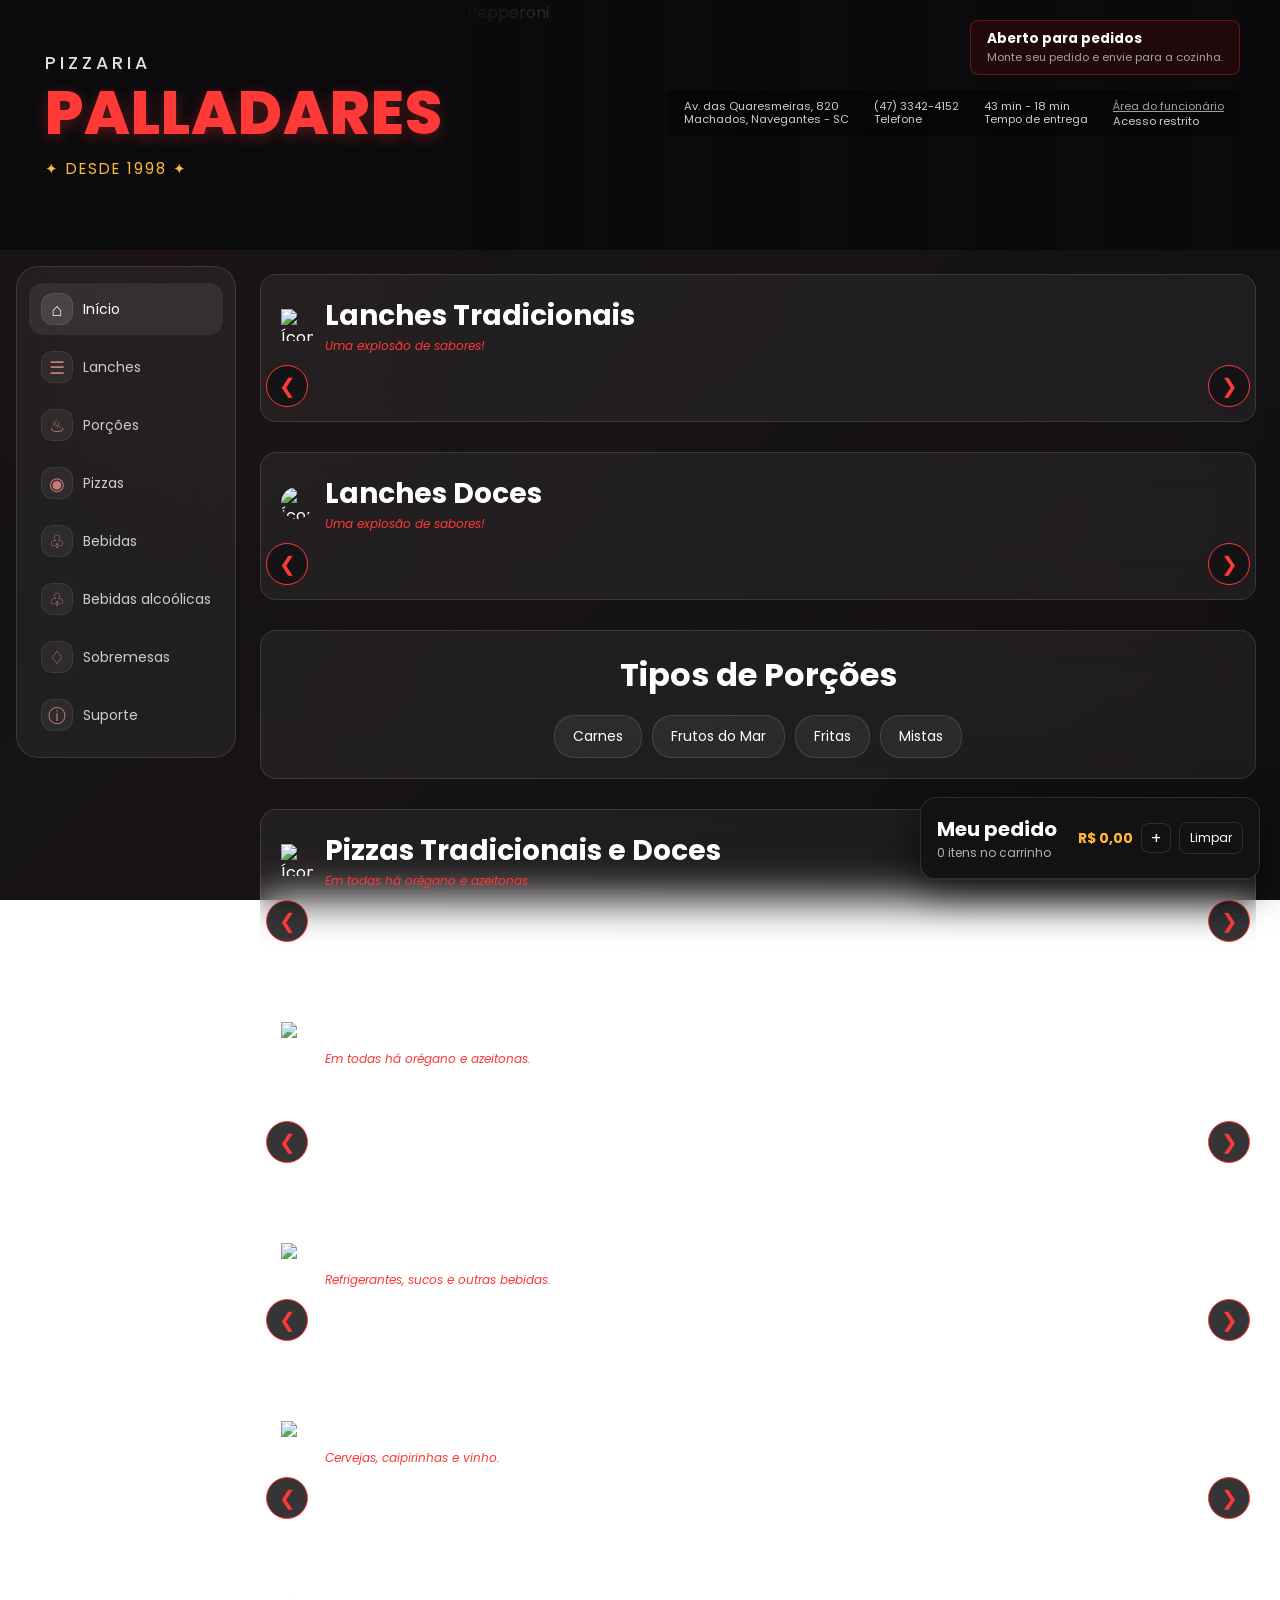
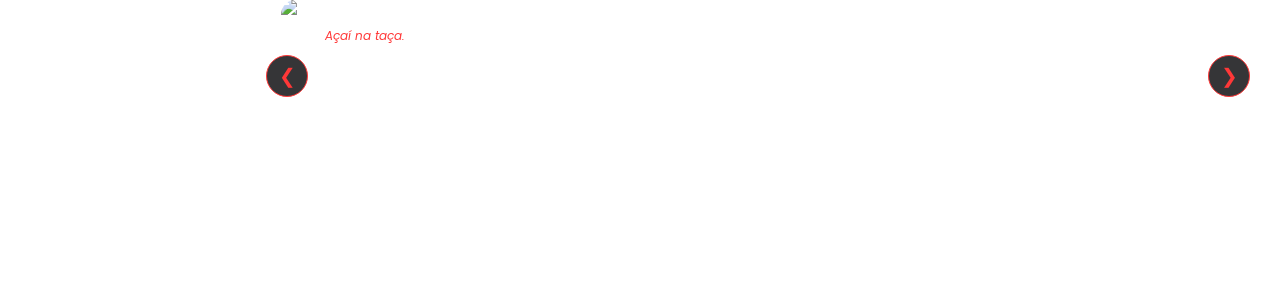
==== commit 15e63449: "arquivos atualizados" ====
--- a/index.html
+++ b/index.html
@@ -287,7 +287,11 @@
 
             <form id="formFinalizar" class="form-finalizar" hidden>
                 <div class="campo-carrinho">
+<<<<<<< HEAD
                     <label id="rotuloClienteFinalizar" for="clienteFinalizar">Seu nome</label>
+=======
+                    <label for="clienteFinalizar">Seu nome</label>
+>>>>>>> b201a2d23691c18c54bb27515be5657edbc584ed
                     <input id="clienteFinalizar" type="text" placeholder="Ex.: Maria" required>
                 </div>
                 <div class="campo-carrinho">
@@ -298,7 +302,10 @@
             </form>
 
             <p class="mensagem-login" id="mensagemFinalizar" hidden></p>
+<<<<<<< HEAD
             <p id="voltarAtendimento" hidden><a href="atendente.html">Voltar para o painel de atendimento</a></p>
+=======
+>>>>>>> b201a2d23691c18c54bb27515be5657edbc584ed
         </div>
     </section>
 </body>
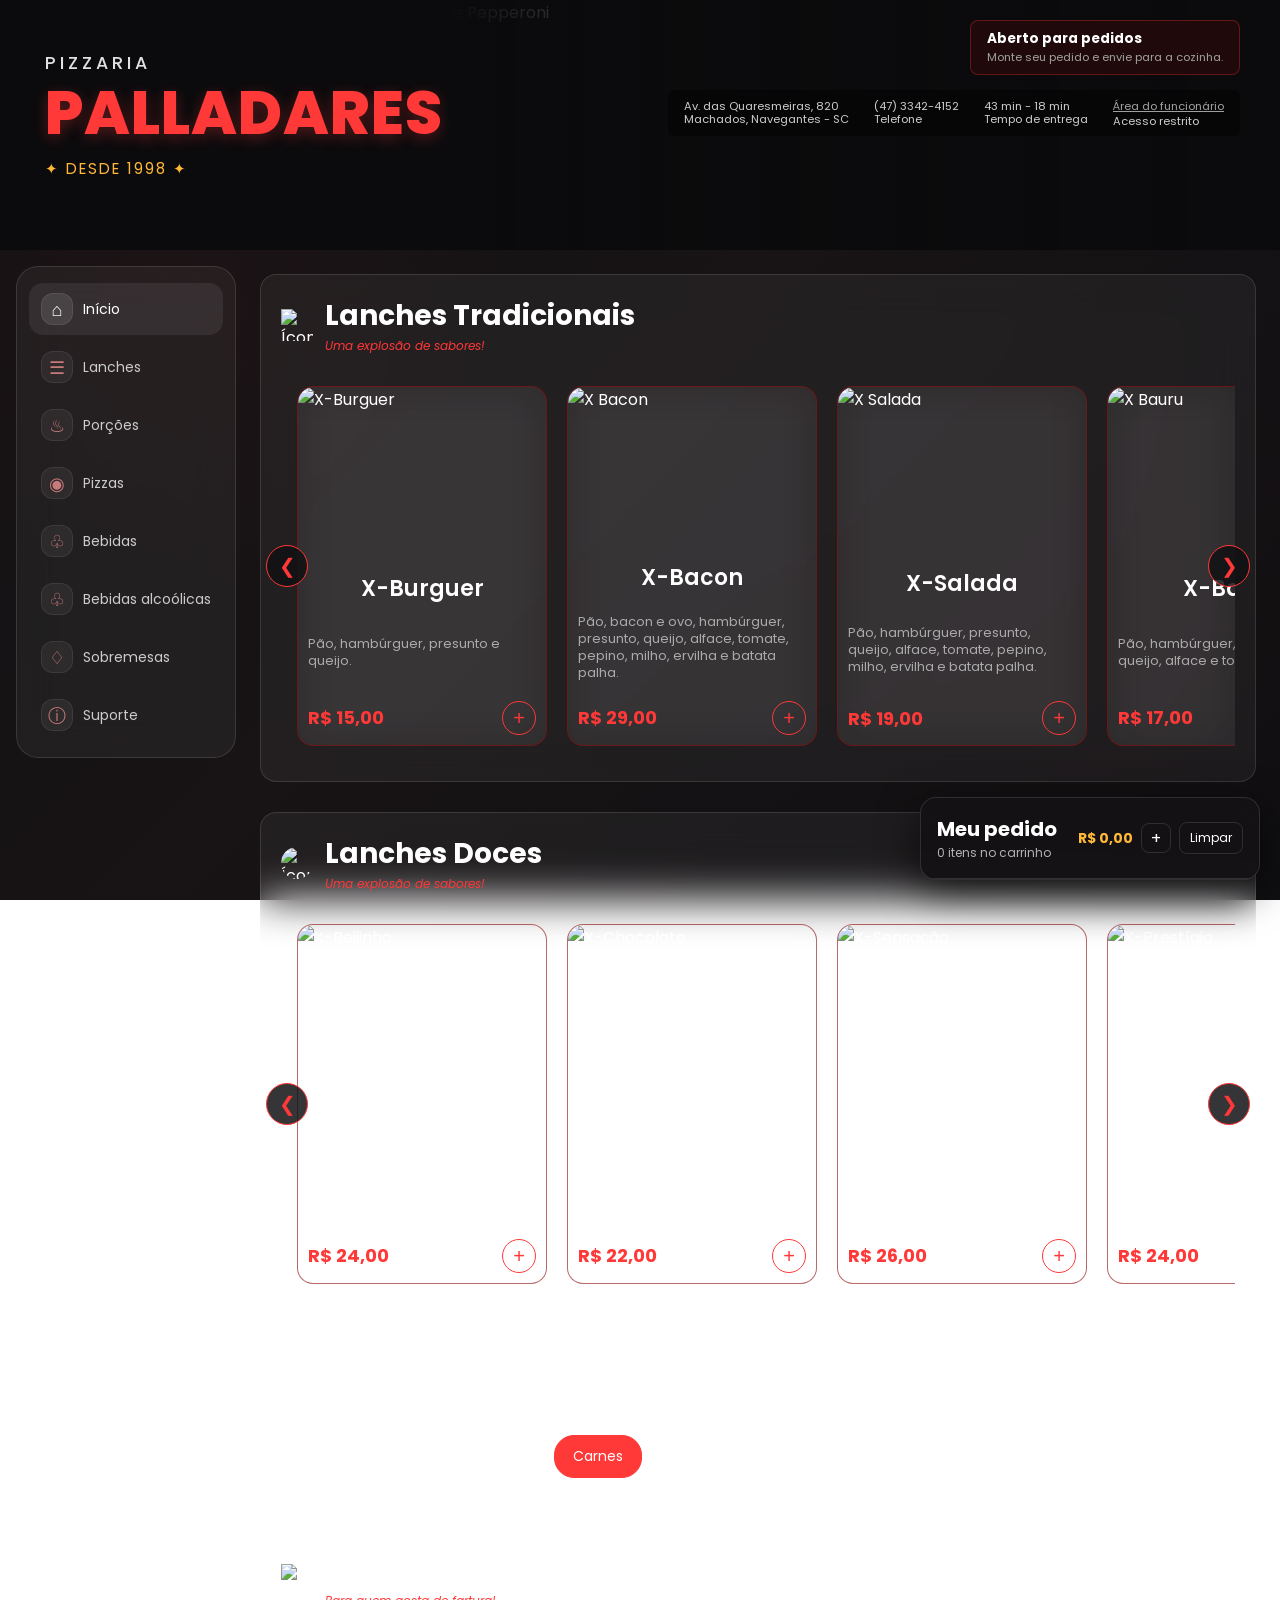
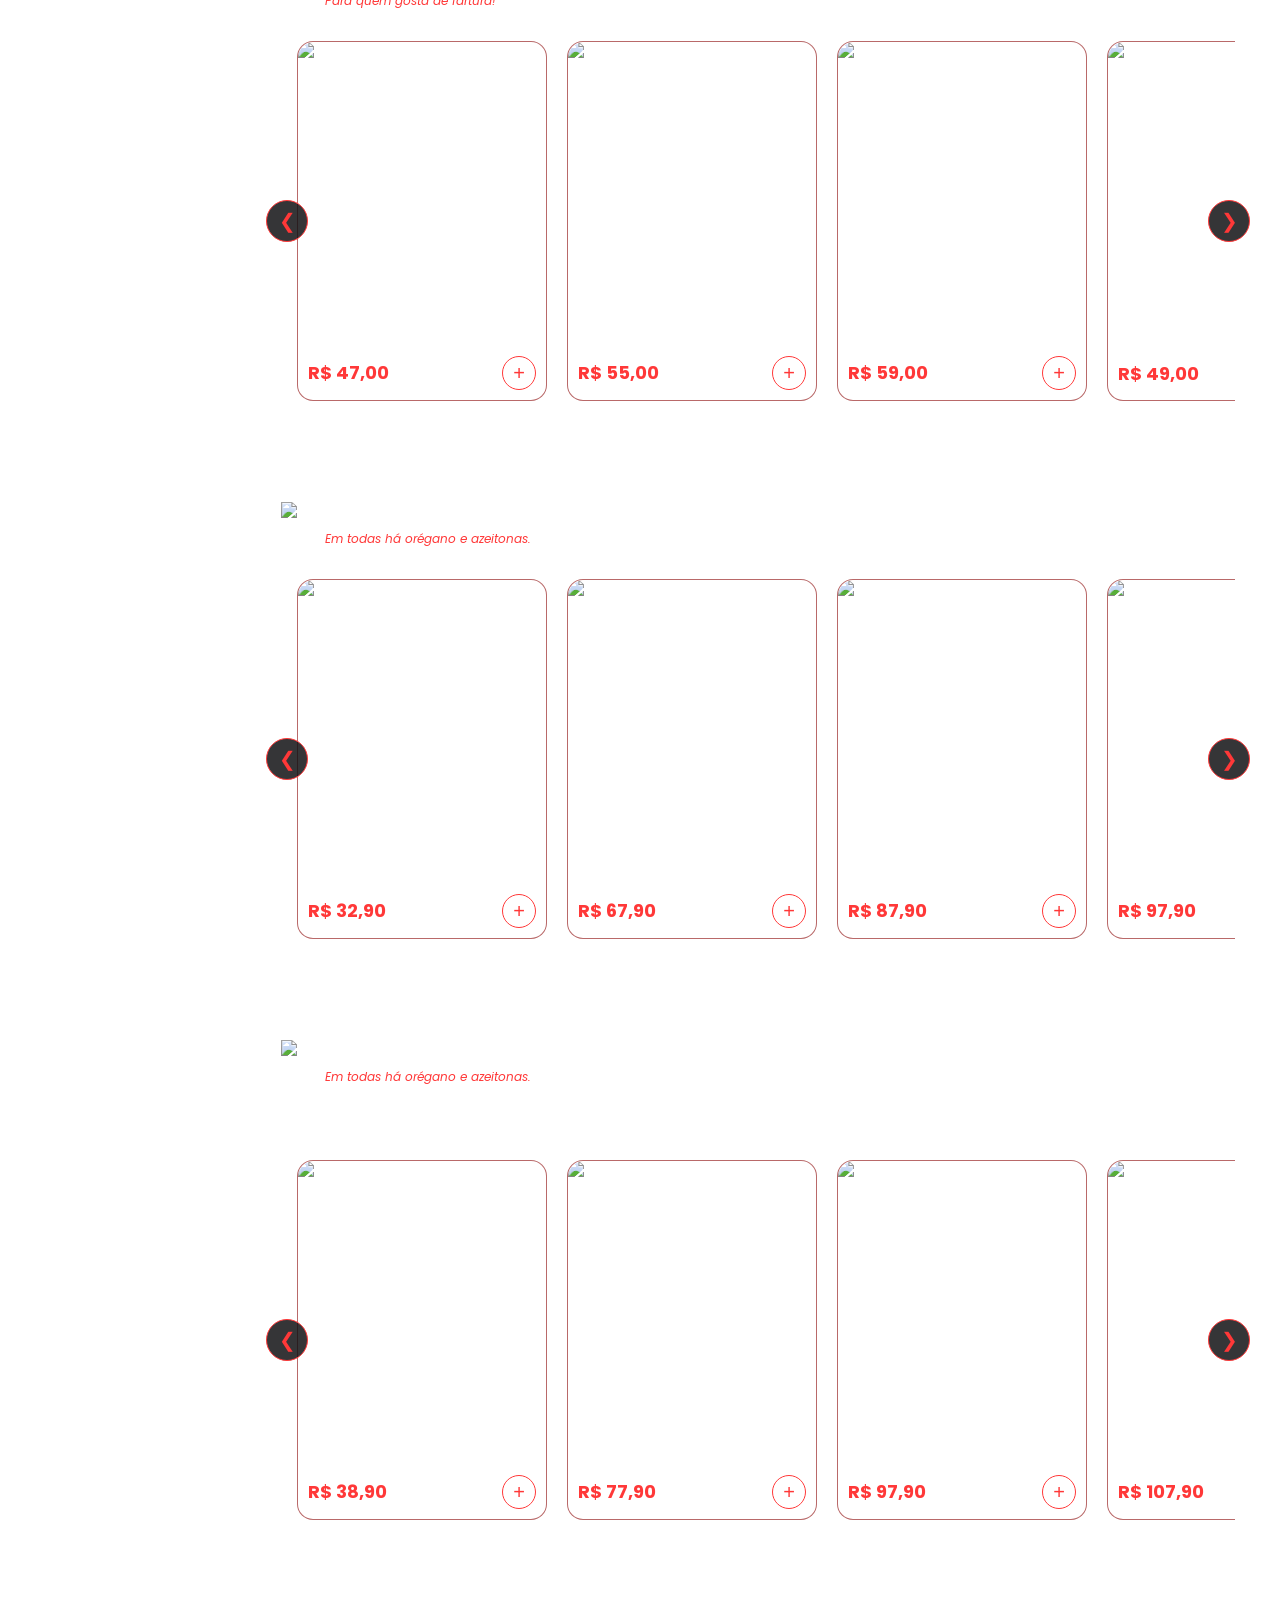
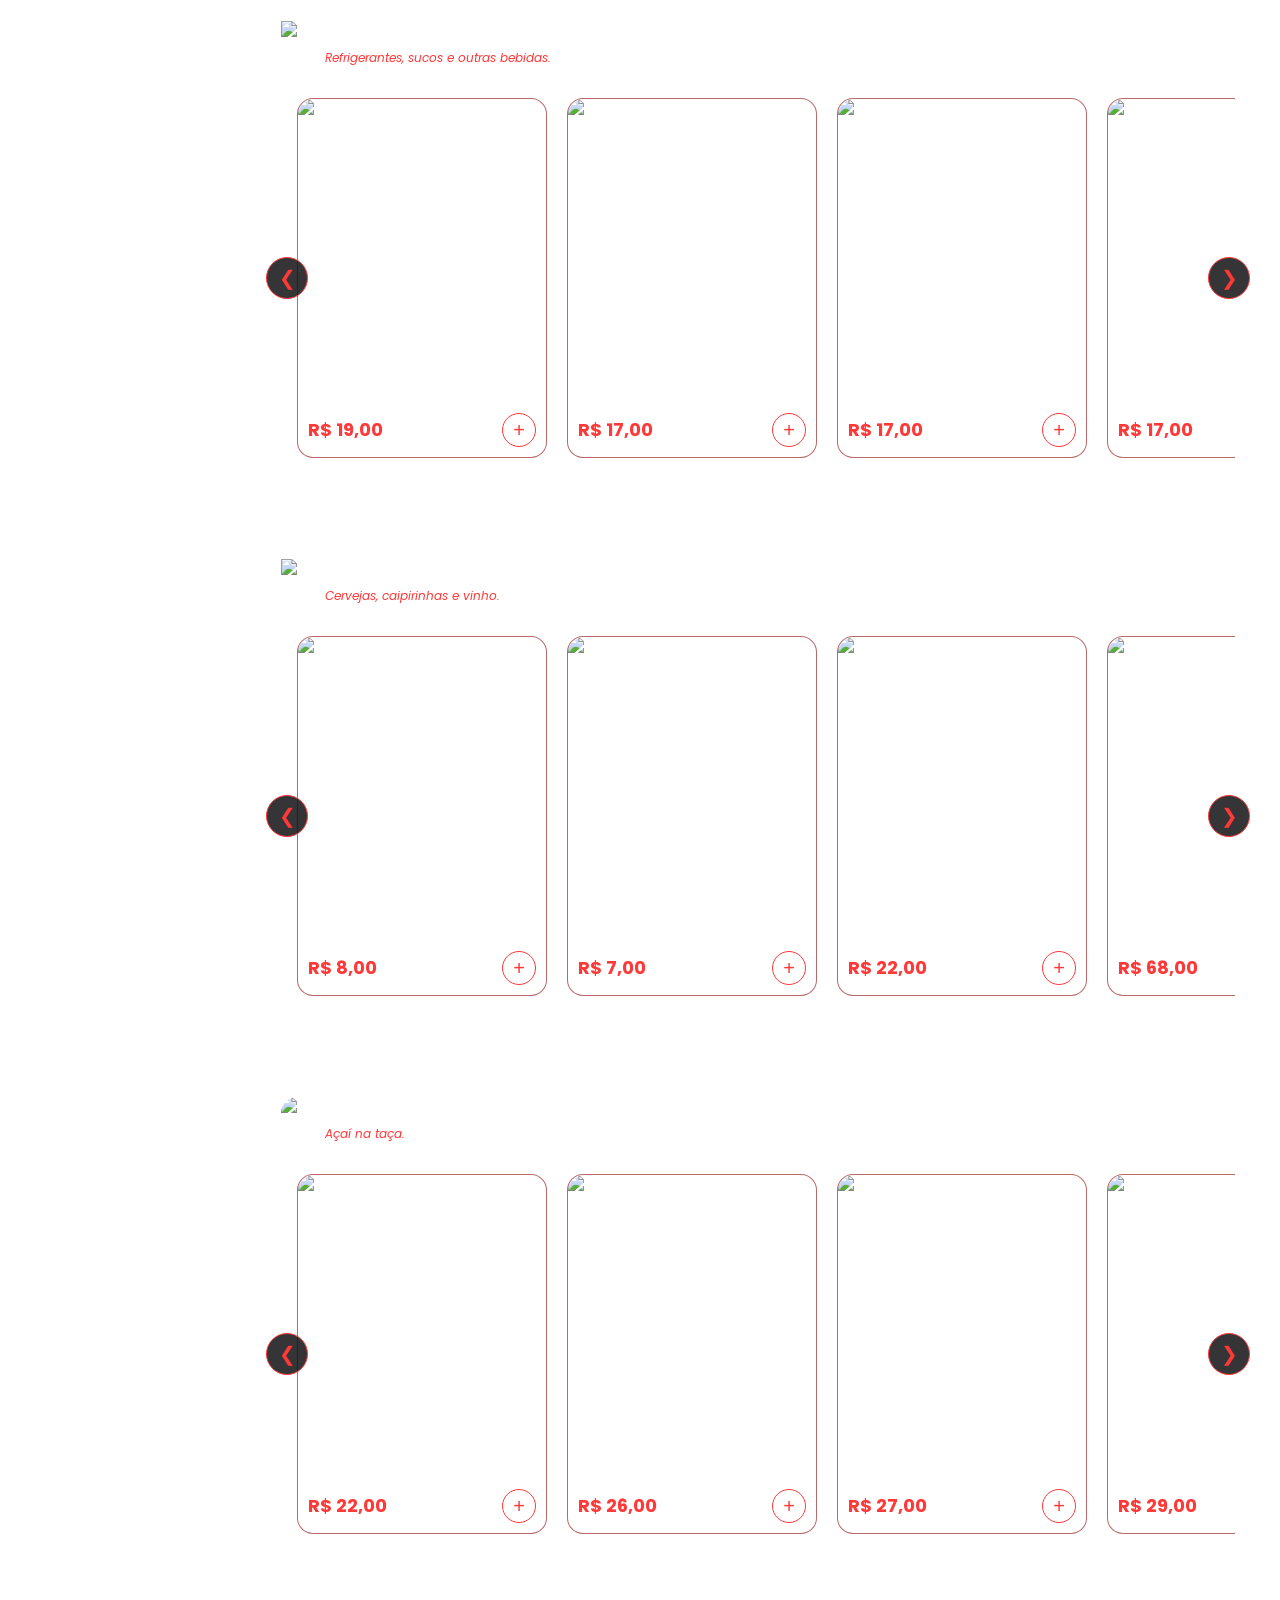
==== commit 5681d0f4: "firebase configurado" ====
--- a/index.html
+++ b/index.html
@@ -287,11 +287,7 @@
 
             <form id="formFinalizar" class="form-finalizar" hidden>
                 <div class="campo-carrinho">
-<<<<<<< HEAD
                     <label id="rotuloClienteFinalizar" for="clienteFinalizar">Seu nome</label>
-=======
-                    <label for="clienteFinalizar">Seu nome</label>
->>>>>>> b201a2d23691c18c54bb27515be5657edbc584ed
                     <input id="clienteFinalizar" type="text" placeholder="Ex.: Maria" required>
                 </div>
                 <div class="campo-carrinho">
@@ -302,11 +298,35 @@
             </form>
 
             <p class="mensagem-login" id="mensagemFinalizar" hidden></p>
-<<<<<<< HEAD
             <p id="voltarAtendimento" hidden><a href="atendente.html">Voltar para o painel de atendimento</a></p>
-=======
->>>>>>> b201a2d23691c18c54bb27515be5657edbc584ed
         </div>
     </section>
+    <script type="module">
+  import { initializeApp } from "https://www.gstatic.com/firebasejs/10.12.0/firebase-app.js";
+  import {
+    getFirestore, collection, addDoc, onSnapshot,
+    doc, updateDoc, deleteDoc, query, orderBy, serverTimestamp
+  } from "https://www.gstatic.com/firebasejs/10.12.0/firebase-firestore.js";
+
+  const firebaseConfig = {
+    apiKey: "AIzaSyCVPhX343KNSZgi4fp_WlBsBLohFowWXRQ",
+    authDomain: "pizzaria-web-5541b.firebaseapp.com",
+    projectId: "pizzaria-web-5541b",
+    storageBucket: "pizzaria-web-5541b.firebasestorage.app",
+    messagingSenderId: "981557780197",
+    appId: "1:981557780197:web:d883c790d9f2d994f6fe0c"
+  };
+
+  const app = initializeApp(firebaseConfig);
+  const db = getFirestore(app);
+
+  window.db = db;
+  window.fb = {
+    collection, addDoc, onSnapshot, doc, updateDoc, deleteDoc,
+    query, orderBy, serverTimestamp
+  };
+
+  console.log("Firebase conectado:", firebaseConfig.projectId);
+</script>
 </body>
 </html>
